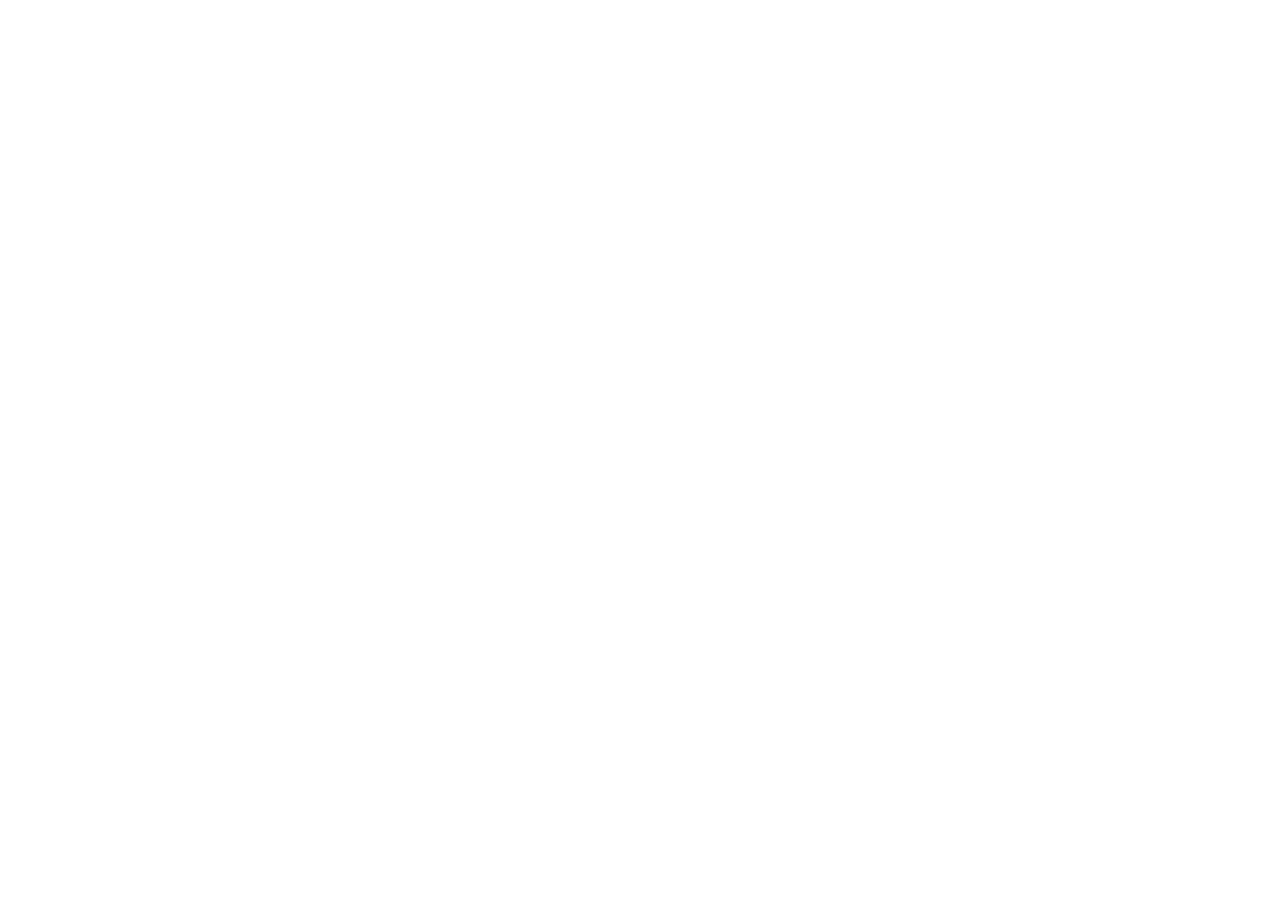
==== prihlaseni.html @ dad677d7 "Initial commit" ====
<!DOCTYPE html>
<html lang="cs">
<head>
    <meta charset="UTF-8">
    <title>Vítejte v aplikci TODO</title>
    <meta name="viewport" content="width=device-width, initial-scale=1.0">
    <link href="https://cdn.jsdelivr.net/npm/bootstrap@5.3.0-alpha3/dist/css/bootstrap.min.css" rel="stylesheet" integrity="sha384-KK94CHFLLe+nY2dmCWGMq91rCGa5gtU4mk92HdvYe+M/SXH301p5ILy+dN9+nJOZ" crossorigin="anonymous">
    <script src="https://code.jquery.com/jquery-3.6.4.slim.min.js" integrity="sha256-a2yjHM4jnF9f54xUQakjZGaqYs/V1CYvWpoqZzC2/Bw=" crossorigin="anonymous"></script>
    <link rel="stylesheet" href="https://cdn.jsdelivr.net/npm/bootstrap-icons@1.10.5/font/bootstrap-icons.css">
    <script src="https://cdn.jsdelivr.net/npm/bootstrap@5.3.0-alpha3/dist/js/bootstrap.bundle.min.js" integrity="sha384-ENjdO4Dr2bkBIFxQpeoTz1HIcje39Wm4jDKdf19U8gI4ddQ3GYNS7NTKfAdVQSZe" crossorigin="anonymous"></script>
    <link href="stylesheet.css" rel="stylesheet">
</head>
<body>



</body>
</html>
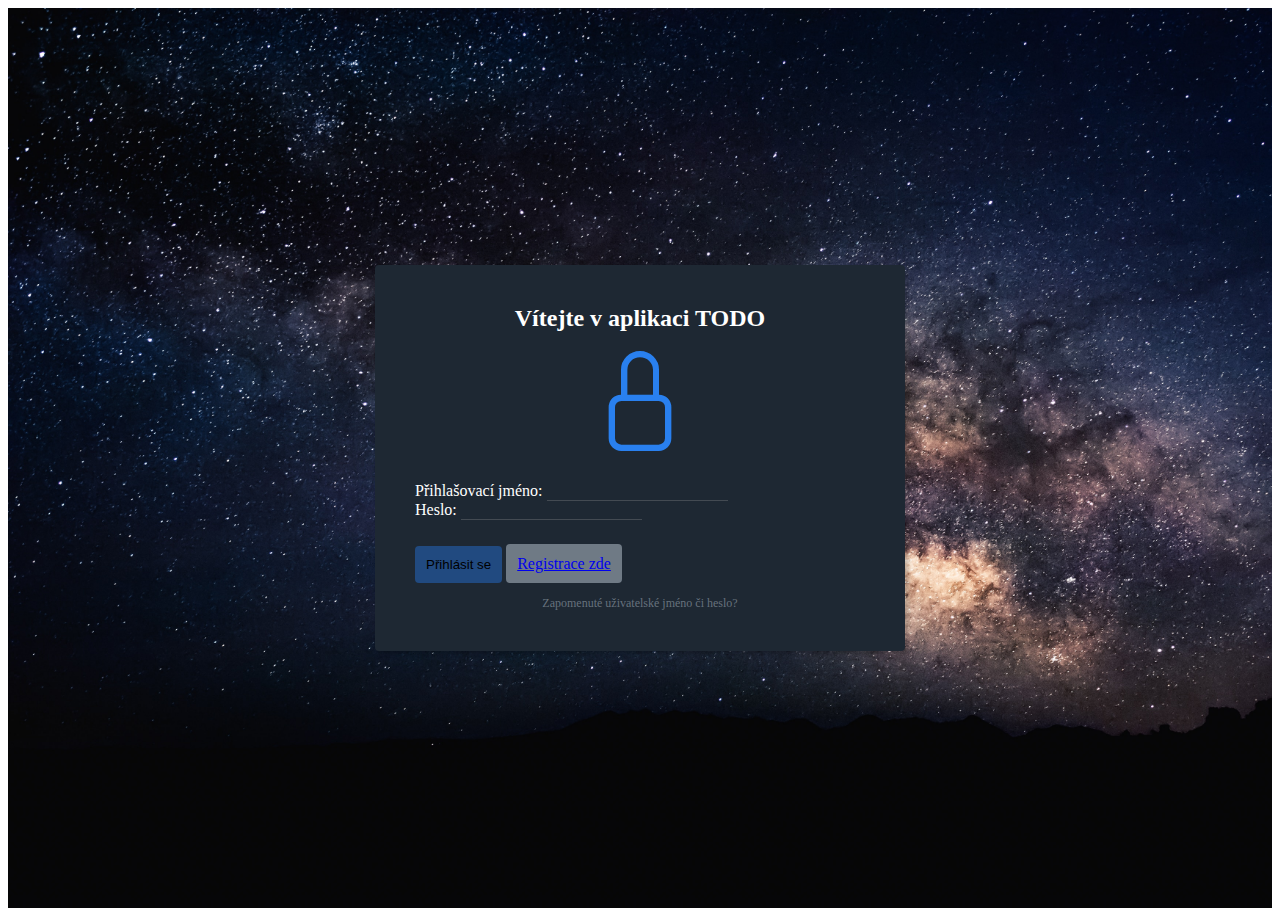
==== commit 69cdf7f3: "login screen update" ====
--- a/prihlaseni.html
+++ b/prihlaseni.html
@@ -11,8 +11,26 @@
     <link href="stylesheet.css" rel="stylesheet">
 </head>
 <body>
-
-
-
+    <div class="login-dark" data-bs-theme="dark">
+    <form method="post">
+        <h2>Vítejte v aplikaci TODO</h2>
+        <div class="form-icon">
+            <i class="bi bi-lock"></i>
+        </div>
+        <div class="form-group">
+            <label for="email">Přihlašovací jméno:</label>
+            <input type="email" name="email" id="email" required class="form-control" />
+        </div>
+        <div class="form-group">
+            <label for="password">Heslo:</label>
+            <input type="password" name="password" id="password" required class="form-control" />
+        </div>
+        <div class="d-grid gap-2">
+            <button type="submit" class="btn btn-primary">Přihlásit se</button>
+            <a href="registrace.html" class="btn btn-secondary">Registrace zde</a>
+        </div>
+        <a href="#" class="forgot">Zapomenuté uživatelské jméno či heslo?</a>
+    </form>
+    </div>
 </body>
 </html>--- a/stylesheet.css
+++ b/stylesheet.css
@@ -0,0 +1,95 @@
+.login-dark {
+    height:100vh;
+    background:#475d62 url(images/cosmic-timetraveler-LhDWW8PhPoE-unsplash.jpg);
+    background-size:cover;
+    position:relative;
+}
+
+.login-dark form {
+    max-width:450px;
+    width:90%;
+    background-color:#1e2833;
+    padding:40px;
+    border-radius:4px;
+    transform:translate(-50%, -50%);
+    position:absolute;
+    top:50%;
+    left:50%;
+    color:#fff;
+    box-shadow:3px 3px 4px rgba(0,0,0,0.2);
+}
+
+.login-dark .form-icon {
+    text-align:center;
+    padding:15px 0 20px;
+    font-size:100px;
+    color:#2980ef;
+}
+
+.login-dark form .form-control {
+    background:none;
+    border:none;
+    border-bottom:1px solid #434a52;
+    border-radius:0;
+    box-shadow:none;
+    outline:none;
+    color:inherit;
+}
+
+.login-dark form .btn-primary {
+    background:#214a80;
+    border:none;
+    border-radius:4px;
+    padding:11px;
+    box-shadow:none;
+    margin-top:26px;
+    text-shadow:none;
+    outline:none;
+}
+
+.login-dark form .btn-secondary {
+    background:#6f7a85;
+    border:none;
+    border-radius:4px;
+    padding:11px;
+    box-shadow:none;
+    text-shadow:none;
+    outline:none;
+}
+h2 {
+    text-align: center;
+    margin: 0;
+}
+
+.login-dark form .btn-primary:hover, .login-dark form .btn-primary:active {
+    background:#214a80;
+    outline:none;
+}
+
+.login-dark form .btn-secondary:hover, .login-dark form .btn-secondary:active {
+    background:#6f7a85;
+    outline:none;
+}
+
+.login-dark form .forgot {
+    display:block;
+    text-align:center;
+    font-size:12px;
+    color:#6f7a85;
+    opacity:0.9;
+    text-decoration:none;
+    margin-top: 13px;
+}
+
+.login-dark form .forgot:hover, .login-dark form .forgot:active {
+    opacity:1;
+    text-decoration:none;
+}
+
+.login-dark form .btn-primary:active {
+    transform:translateY(1px);
+}
+
+.login-dark form .btn-secondary:active {
+    transform:translateY(1px);
+}
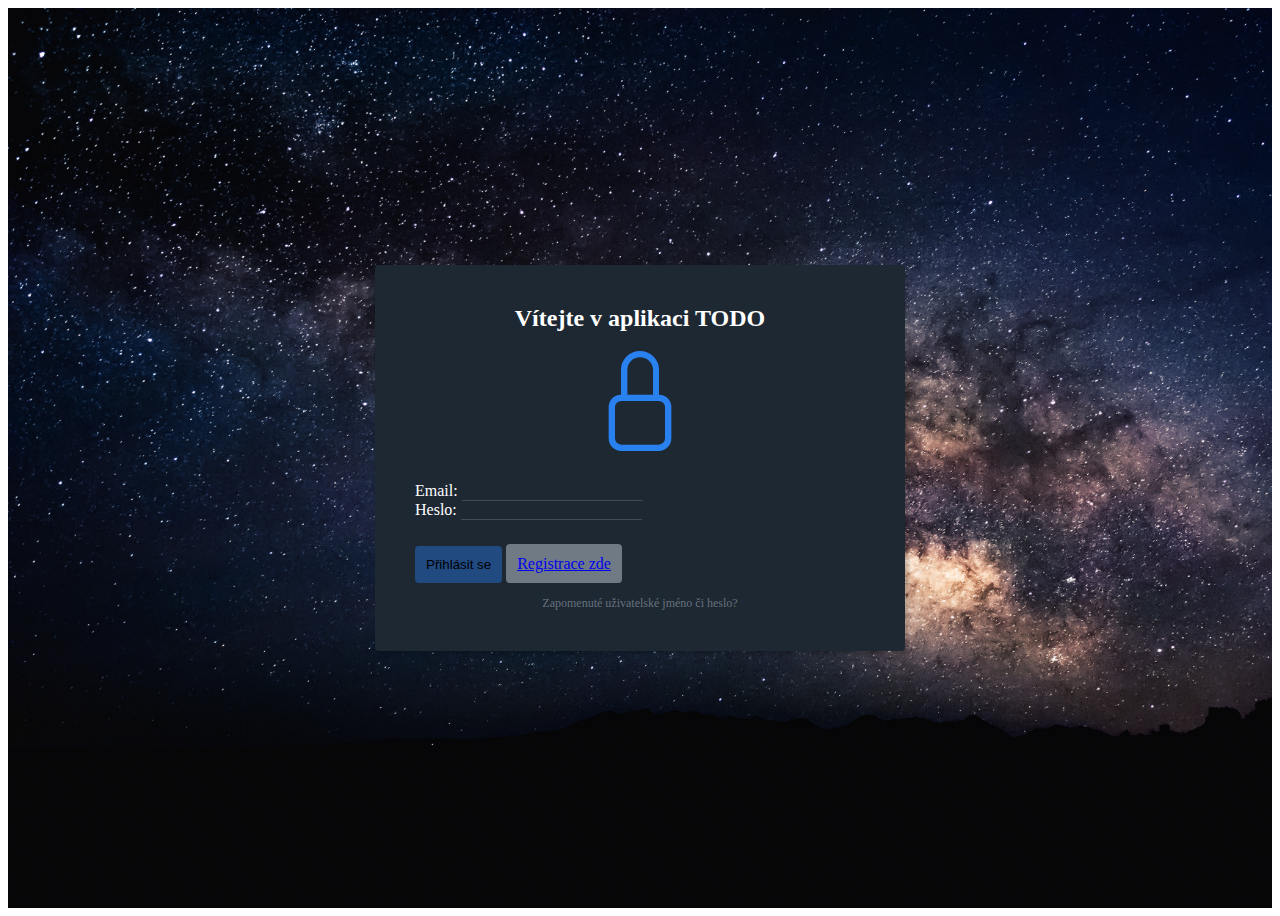
==== commit 49deff93: "vytvoření registrační stránky" ====
--- a/prihlaseni.html
+++ b/prihlaseni.html
@@ -18,7 +18,7 @@
             <i class="bi bi-lock"></i>
         </div>
         <div class="form-group">
-            <label for="email">Přihlašovací jméno:</label>
+            <label for="email">Email:</label>
             <input type="email" name="email" id="email" required class="form-control" />
         </div>
         <div class="form-group">
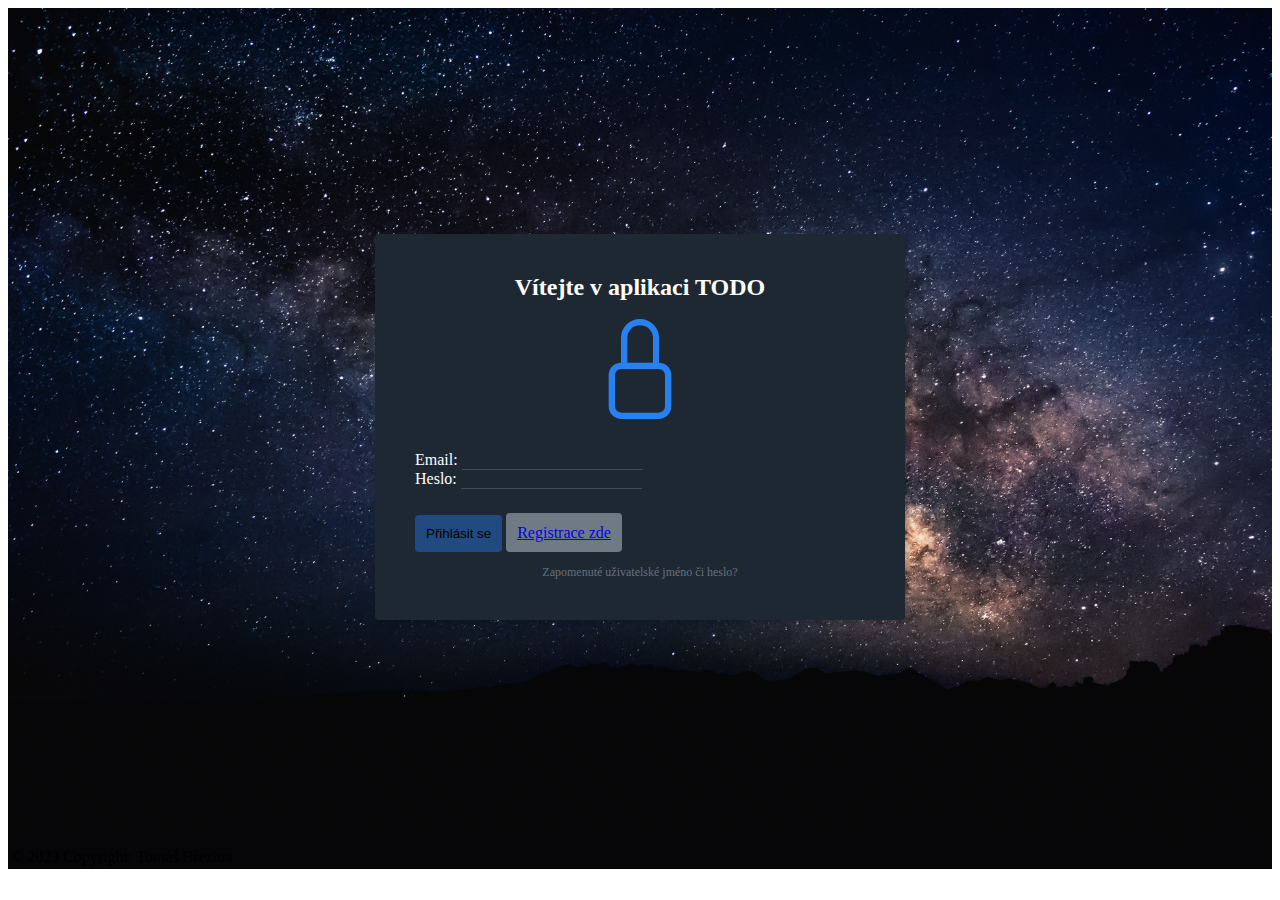
==== commit 9db0fd25: "footer + základ index" ====
--- a/prihlaseni.html
+++ b/prihlaseni.html
@@ -33,4 +33,9 @@
     </form>
     </div>
 </body>
+<footer>
+    <div class="text-center p-3 text-white-50">
+        © 2023 Copyright: Tomáš Březina
+    </div>
+</footer>
 </html>--- a/stylesheet.css
+++ b/stylesheet.css
@@ -1,5 +1,5 @@
 .login-dark {
-    height:100vh;
+    height:93vh;
     background:#475d62 url(images/cosmic-timetraveler-LhDWW8PhPoE-unsplash.jpg);
     background-size:cover;
     position:relative;
@@ -93,3 +93,8 @@
 .login-dark form .btn-secondary:active {
     transform:translateY(1px);
 }
+
+footer {
+    background-color: #060608;
+    padding: 3px;
+}